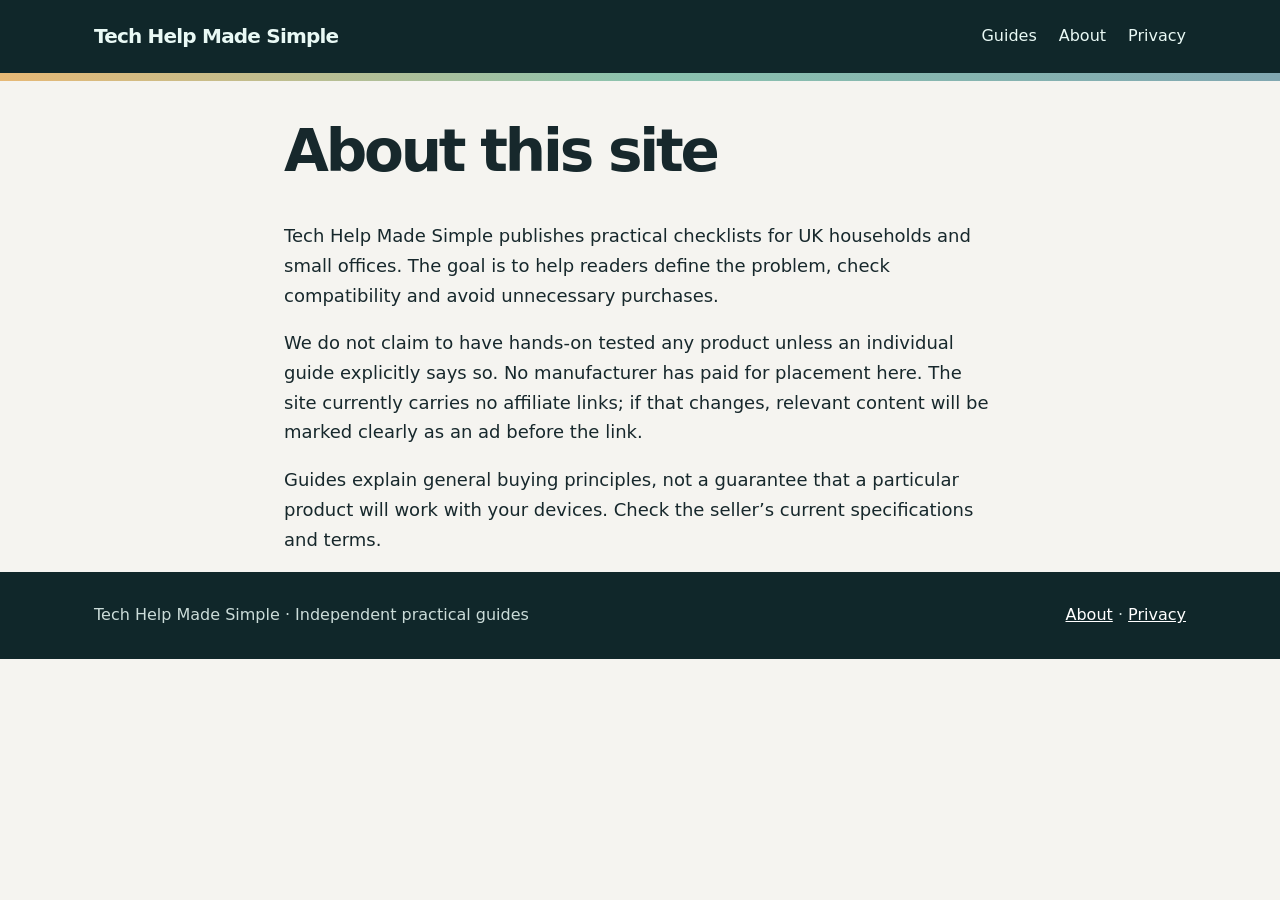
==== about.html @ dbd63610 "Publish practical tech guides" ====
<!doctype html><html lang="en-GB"><head><meta charset="utf-8"><meta name="viewport" content="width=device-width, initial-scale=1"><meta name="description" content="Independent, practical tech help for UK households and small offices."><title>About · Tech Help Made Simple</title><link rel="stylesheet" href="style.css"></head><body><header class="top"><div class="wrap"><a class="brand" href="index.html">Tech Help Made Simple</a><nav><a href="index.html">Guides</a><a href="about.html">About</a><a href="privacy.html">Privacy</a></nav></div></header><div class="stripe"></div><main class="wrap article"><h1>About this site</h1><p>Tech Help Made Simple publishes practical checklists for UK households and small offices. The goal is to help readers define the problem, check compatibility and avoid unnecessary purchases.</p><p>We do not claim to have hands-on tested any product unless an individual guide explicitly says so. No manufacturer has paid for placement here. The site currently carries no affiliate links; if that changes, relevant content will be marked clearly as an ad before the link.</p><p>Guides explain general buying principles, not a guarantee that a particular product will work with your devices. Check the seller’s current specifications and terms.</p></main><footer class="footer"><div class="wrap"><span>Tech Help Made Simple · Independent practical guides</span><span><a href="about.html">About</a> · <a href="privacy.html">Privacy</a></span></div></footer></body></html>
---- style.css ----
*{box-sizing:border-box}body{margin:0;background:#f5f4f0;color:#17282c;font:16px/1.65 system-ui,-apple-system,Segoe UI,sans-serif}a{color:#126061}a:hover{text-decoration-thickness:2px}.wrap{max-width:1140px;margin:auto;padding:0 24px}.top{background:#10272a;color:#fff}.top .wrap{display:flex;align-items:center;justify-content:space-between;gap:20px;padding-top:20px;padding-bottom:20px}.top a{color:#e9f9f5;text-decoration:none}.brand{font-size:20px;font-weight:800;letter-spacing:-.04em}.top nav{display:flex;gap:22px}.hero{background:#10272a;color:white;padding:76px 0 82px}.eyebrow{font-size:12px;letter-spacing:.16em;text-transform:uppercase;font-weight:800;color:#b2dfd7}.hero h1{max-width:820px;font-size:clamp(40px,6vw,72px);letter-spacing:-.065em;line-height:1.04;margin:16px 0}.hero p{max-width:650px;color:#c5d8d6;font-size:20px}.stripe{height:8px;background:linear-gradient(90deg,#e7b976,#8bc3af,#81a7b1)}h2{letter-spacing:-.035em;line-height:1.2}main{padding:52px 0 90px}.intro{max-width:760px;font-size:18px;color:#44575b}.grid{display:grid;grid-template-columns:repeat(3,1fr);gap:18px;margin-top:35px}.card{background:#fff;border:1px solid #dfe5e1;border-radius:14px;padding:26px;box-shadow:0 6px 25px #1836390a;display:flex;flex-direction:column}.card small{font-weight:800;letter-spacing:.1em;color:#6b8c84}.card h2{font-size:23px;margin:12px 0}.card p{color:#506367;flex:1}.card a{font-weight:700}.article{max-width:760px;margin:auto}.article h1{font-size:clamp(36px,5vw,58px);line-height:1.08;letter-spacing:-.055em}.article h2{margin-top:42px;font-size:29px}.article p,.article li{font-size:18px}.article li{margin:18px 0}.callout{background:#e0eeea;border-left:5px solid #398f7c;padding:18px 22px;border-radius:8px;margin:32px 0}.back{display:inline-block;margin:0 0 20px}.footer{background:#10272a;color:#cbdcd9;padding:30px 0}.footer .wrap{display:flex;justify-content:space-between;gap:20px;flex-wrap:wrap}.footer a{color:#fff}.note{color:#687a7e;font-size:14px}@media(max-width:800px){.grid{grid-template-columns:repeat(2,1fr)}}@media(max-width:550px){.grid{grid-template-columns:1fr}.top .wrap{align-items:flex-start;flex-direction:column}.hero{padding:52px 0}.article p,.article li{font-size:16px}}
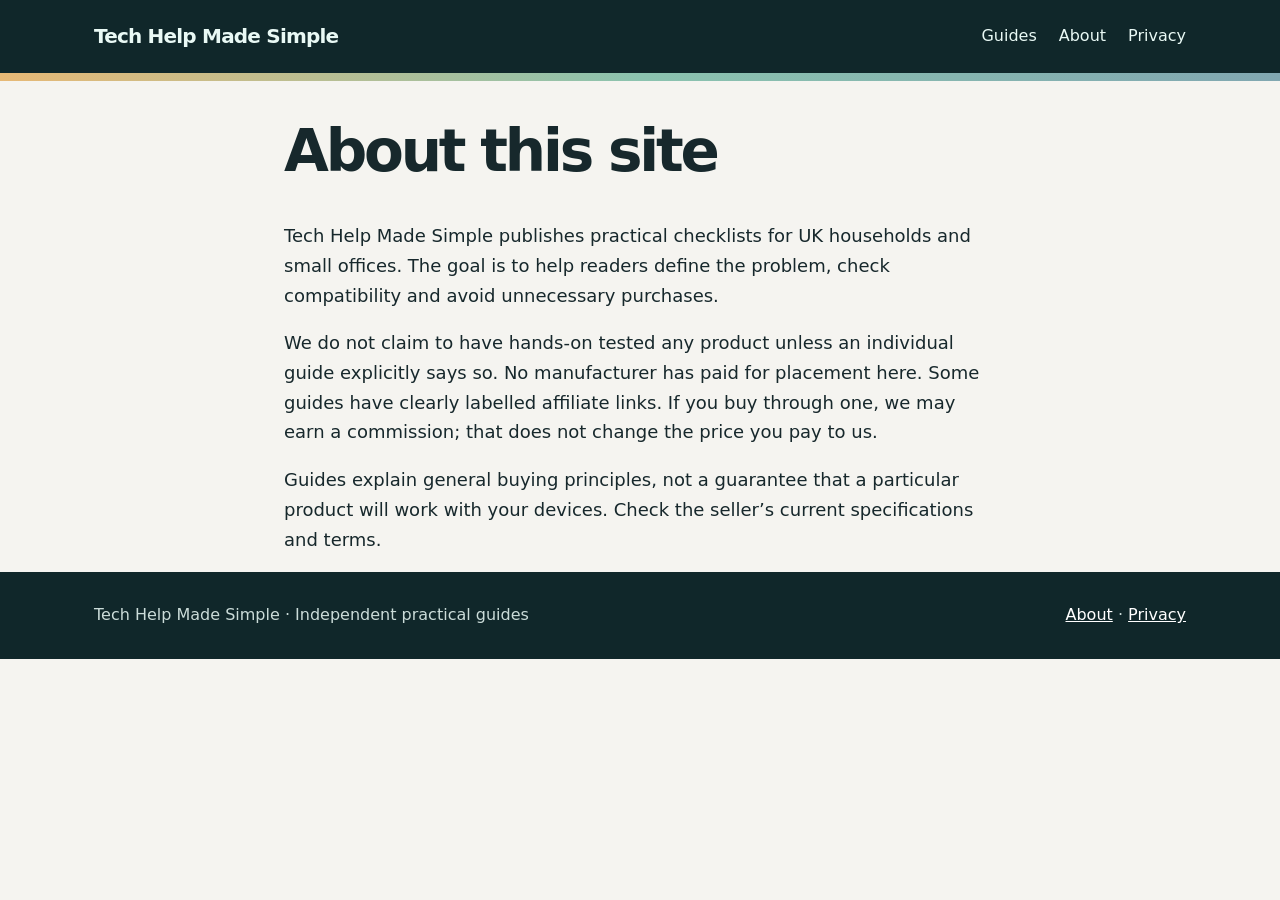
==== commit b68e41c3: "Add disclosed refurbished tech affiliate link" ====
--- a/about.html
+++ b/about.html
@@ -1 +1 @@
-<!doctype html><html lang="en-GB"><head><meta charset="utf-8"><meta name="viewport" content="width=device-width, initial-scale=1"><meta name="description" content="Independent, practical tech help for UK households and small offices."><title>About · Tech Help Made Simple</title><link rel="stylesheet" href="style.css"></head><body><header class="top"><div class="wrap"><a class="brand" href="index.html">Tech Help Made Simple</a><nav><a href="index.html">Guides</a><a href="about.html">About</a><a href="privacy.html">Privacy</a></nav></div></header><div class="stripe"></div><main class="wrap article"><h1>About this site</h1><p>Tech Help Made Simple publishes practical checklists for UK households and small offices. The goal is to help readers define the problem, check compatibility and avoid unnecessary purchases.</p><p>We do not claim to have hands-on tested any product unless an individual guide explicitly says so. No manufacturer has paid for placement here. The site currently carries no affiliate links; if that changes, relevant content will be marked clearly as an ad before the link.</p><p>Guides explain general buying principles, not a guarantee that a particular product will work with your devices. Check the seller’s current specifications and terms.</p></main><footer class="footer"><div class="wrap"><span>Tech Help Made Simple · Independent practical guides</span><span><a href="about.html">About</a> · <a href="privacy.html">Privacy</a></span></div></footer></body></html>+<!doctype html><html lang="en-GB"><head><meta charset="utf-8"><meta name="viewport" content="width=device-width, initial-scale=1"><meta name="description" content="Independent, practical tech help for UK households and small offices."><title>About · Tech Help Made Simple</title><link rel="stylesheet" href="style.css"></head><body><header class="top"><div class="wrap"><a class="brand" href="index.html">Tech Help Made Simple</a><nav><a href="index.html">Guides</a><a href="about.html">About</a><a href="privacy.html">Privacy</a></nav></div></header><div class="stripe"></div><main class="wrap article"><h1>About this site</h1><p>Tech Help Made Simple publishes practical checklists for UK households and small offices. The goal is to help readers define the problem, check compatibility and avoid unnecessary purchases.</p><p>We do not claim to have hands-on tested any product unless an individual guide explicitly says so. No manufacturer has paid for placement here. Some guides have clearly labelled affiliate links. If you buy through one, we may earn a commission; that does not change the price you pay to us.</p><p>Guides explain general buying principles, not a guarantee that a particular product will work with your devices. Check the seller’s current specifications and terms.</p></main><footer class="footer"><div class="wrap"><span>Tech Help Made Simple · Independent practical guides</span><span><a href="about.html">About</a> · <a href="privacy.html">Privacy</a></span></div></footer></body></html>
--- a/style.css
+++ b/style.css
@@ -1 +1 @@
-*{box-sizing:border-box}body{margin:0;background:#f5f4f0;color:#17282c;font:16px/1.65 system-ui,-apple-system,Segoe UI,sans-serif}a{color:#126061}a:hover{text-decoration-thickness:2px}.wrap{max-width:1140px;margin:auto;padding:0 24px}.top{background:#10272a;color:#fff}.top .wrap{display:flex;align-items:center;justify-content:space-between;gap:20px;padding-top:20px;padding-bottom:20px}.top a{color:#e9f9f5;text-decoration:none}.brand{font-size:20px;font-weight:800;letter-spacing:-.04em}.top nav{display:flex;gap:22px}.hero{background:#10272a;color:white;padding:76px 0 82px}.eyebrow{font-size:12px;letter-spacing:.16em;text-transform:uppercase;font-weight:800;color:#b2dfd7}.hero h1{max-width:820px;font-size:clamp(40px,6vw,72px);letter-spacing:-.065em;line-height:1.04;margin:16px 0}.hero p{max-width:650px;color:#c5d8d6;font-size:20px}.stripe{height:8px;background:linear-gradient(90deg,#e7b976,#8bc3af,#81a7b1)}h2{letter-spacing:-.035em;line-height:1.2}main{padding:52px 0 90px}.intro{max-width:760px;font-size:18px;color:#44575b}.grid{display:grid;grid-template-columns:repeat(3,1fr);gap:18px;margin-top:35px}.card{background:#fff;border:1px solid #dfe5e1;border-radius:14px;padding:26px;box-shadow:0 6px 25px #1836390a;display:flex;flex-direction:column}.card small{font-weight:800;letter-spacing:.1em;color:#6b8c84}.card h2{font-size:23px;margin:12px 0}.card p{color:#506367;flex:1}.card a{font-weight:700}.article{max-width:760px;margin:auto}.article h1{font-size:clamp(36px,5vw,58px);line-height:1.08;letter-spacing:-.055em}.article h2{margin-top:42px;font-size:29px}.article p,.article li{font-size:18px}.article li{margin:18px 0}.callout{background:#e0eeea;border-left:5px solid #398f7c;padding:18px 22px;border-radius:8px;margin:32px 0}.back{display:inline-block;margin:0 0 20px}.footer{background:#10272a;color:#cbdcd9;padding:30px 0}.footer .wrap{display:flex;justify-content:space-between;gap:20px;flex-wrap:wrap}.footer a{color:#fff}.note{color:#687a7e;font-size:14px}@media(max-width:800px){.grid{grid-template-columns:repeat(2,1fr)}}@media(max-width:550px){.grid{grid-template-columns:1fr}.top .wrap{align-items:flex-start;flex-direction:column}.hero{padding:52px 0}.article p,.article li{font-size:16px}}+*{box-sizing:border-box}body{margin:0;background:#f5f4f0;color:#17282c;font:16px/1.65 system-ui,-apple-system,Segoe UI,sans-serif}a{color:#126061}a:hover{text-decoration-thickness:2px}.wrap{max-width:1140px;margin:auto;padding:0 24px}.top{background:#10272a;color:#fff}.top .wrap{display:flex;align-items:center;justify-content:space-between;gap:20px;padding-top:20px;padding-bottom:20px}.top a{color:#e9f9f5;text-decoration:none}.brand{font-size:20px;font-weight:800;letter-spacing:-.04em}.top nav{display:flex;gap:22px}.hero{background:#10272a;color:white;padding:76px 0 82px}.eyebrow{font-size:12px;letter-spacing:.16em;text-transform:uppercase;font-weight:800;color:#b2dfd7}.hero h1{max-width:820px;font-size:clamp(40px,6vw,72px);letter-spacing:-.065em;line-height:1.04;margin:16px 0}.hero p{max-width:650px;color:#c5d8d6;font-size:20px}.stripe{height:8px;background:linear-gradient(90deg,#e7b976,#8bc3af,#81a7b1)}h2{letter-spacing:-.035em;line-height:1.2}main{padding:52px 0 90px}.intro{max-width:760px;font-size:18px;color:#44575b}.grid{display:grid;grid-template-columns:repeat(3,1fr);gap:18px;margin-top:35px}.card{background:#fff;border:1px solid #dfe5e1;border-radius:14px;padding:26px;box-shadow:0 6px 25px #1836390a;display:flex;flex-direction:column}.card small{font-weight:800;letter-spacing:.1em;color:#6b8c84}.card h2{font-size:23px;margin:12px 0}.card p{color:#506367;flex:1}.card a{font-weight:700}.article{max-width:760px;margin:auto}.article h1{font-size:clamp(36px,5vw,58px);line-height:1.08;letter-spacing:-.055em}.article h2{margin-top:42px;font-size:29px}.article p,.article li{font-size:18px}.article li{margin:18px 0}.callout{background:#e0eeea;border-left:5px solid #398f7c;padding:18px 22px;border-radius:8px;margin:32px 0}.back{display:inline-block;margin:0 0 20px}.footer{background:#10272a;color:#cbdcd9;padding:30px 0}.footer .wrap{display:flex;justify-content:space-between;gap:20px;flex-wrap:wrap}.footer a{color:#fff}.note{color:#687a7e;font-size:14px}@media(max-width:800px){.grid{grid-template-columns:repeat(2,1fr)}}@media(max-width:550px){.grid{grid-template-columns:1fr}.top .wrap{align-items:flex-start;flex-direction:column}.hero{padding:52px 0}.article p,.article li{font-size:16px}}.affiliate{background:#fff8e9;border:1px solid #e9c98f;border-radius:14px;padding:24px;margin:36px 0}.affiliate h2{margin:8px 0 12px}.affiliate p{margin:0 0 16px}.affiliate-label{font-size:13px;font-weight:800;letter-spacing:.08em;text-transform:uppercase;color:#764d13}.affiliate a{display:inline-block;background:#123b3d;color:#fff;padding:11px 16px;border-radius:7px;text-decoration:none;font-weight:700}.affiliate a:hover{text-decoration:underline}
